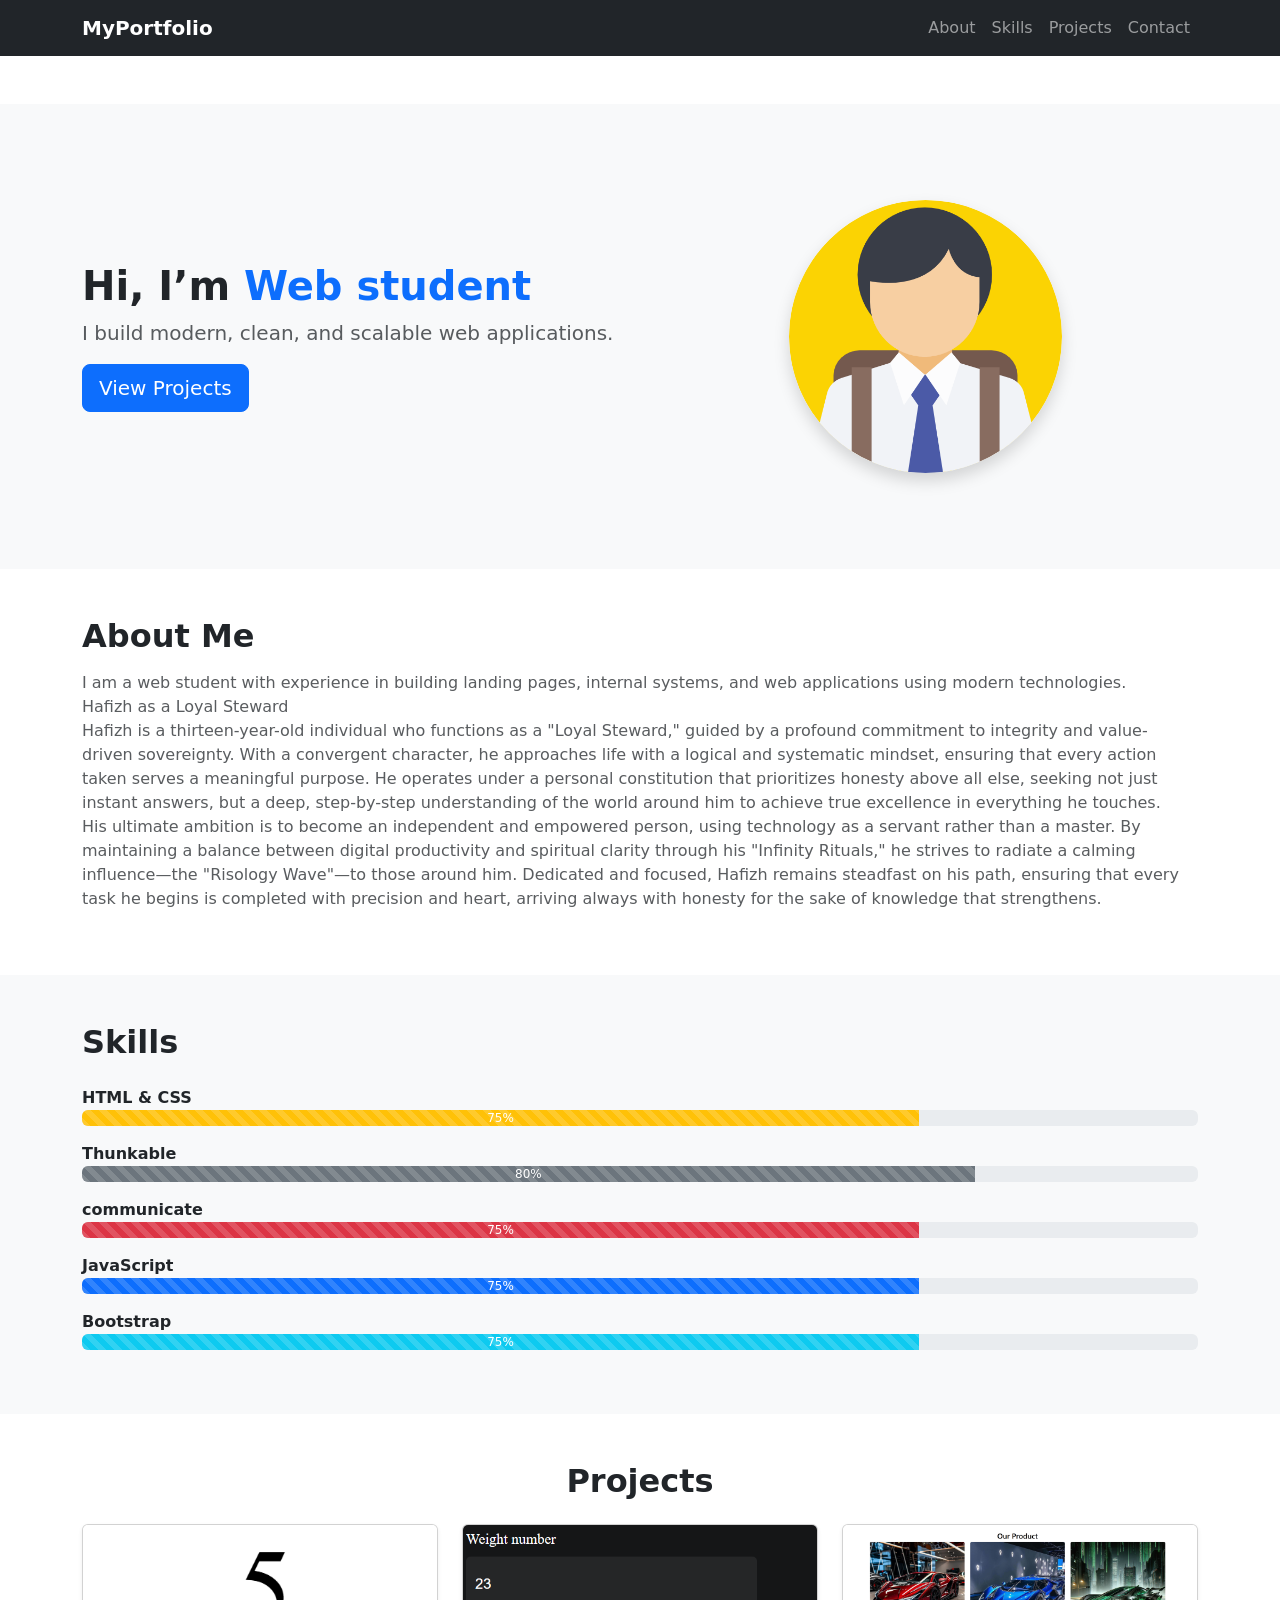
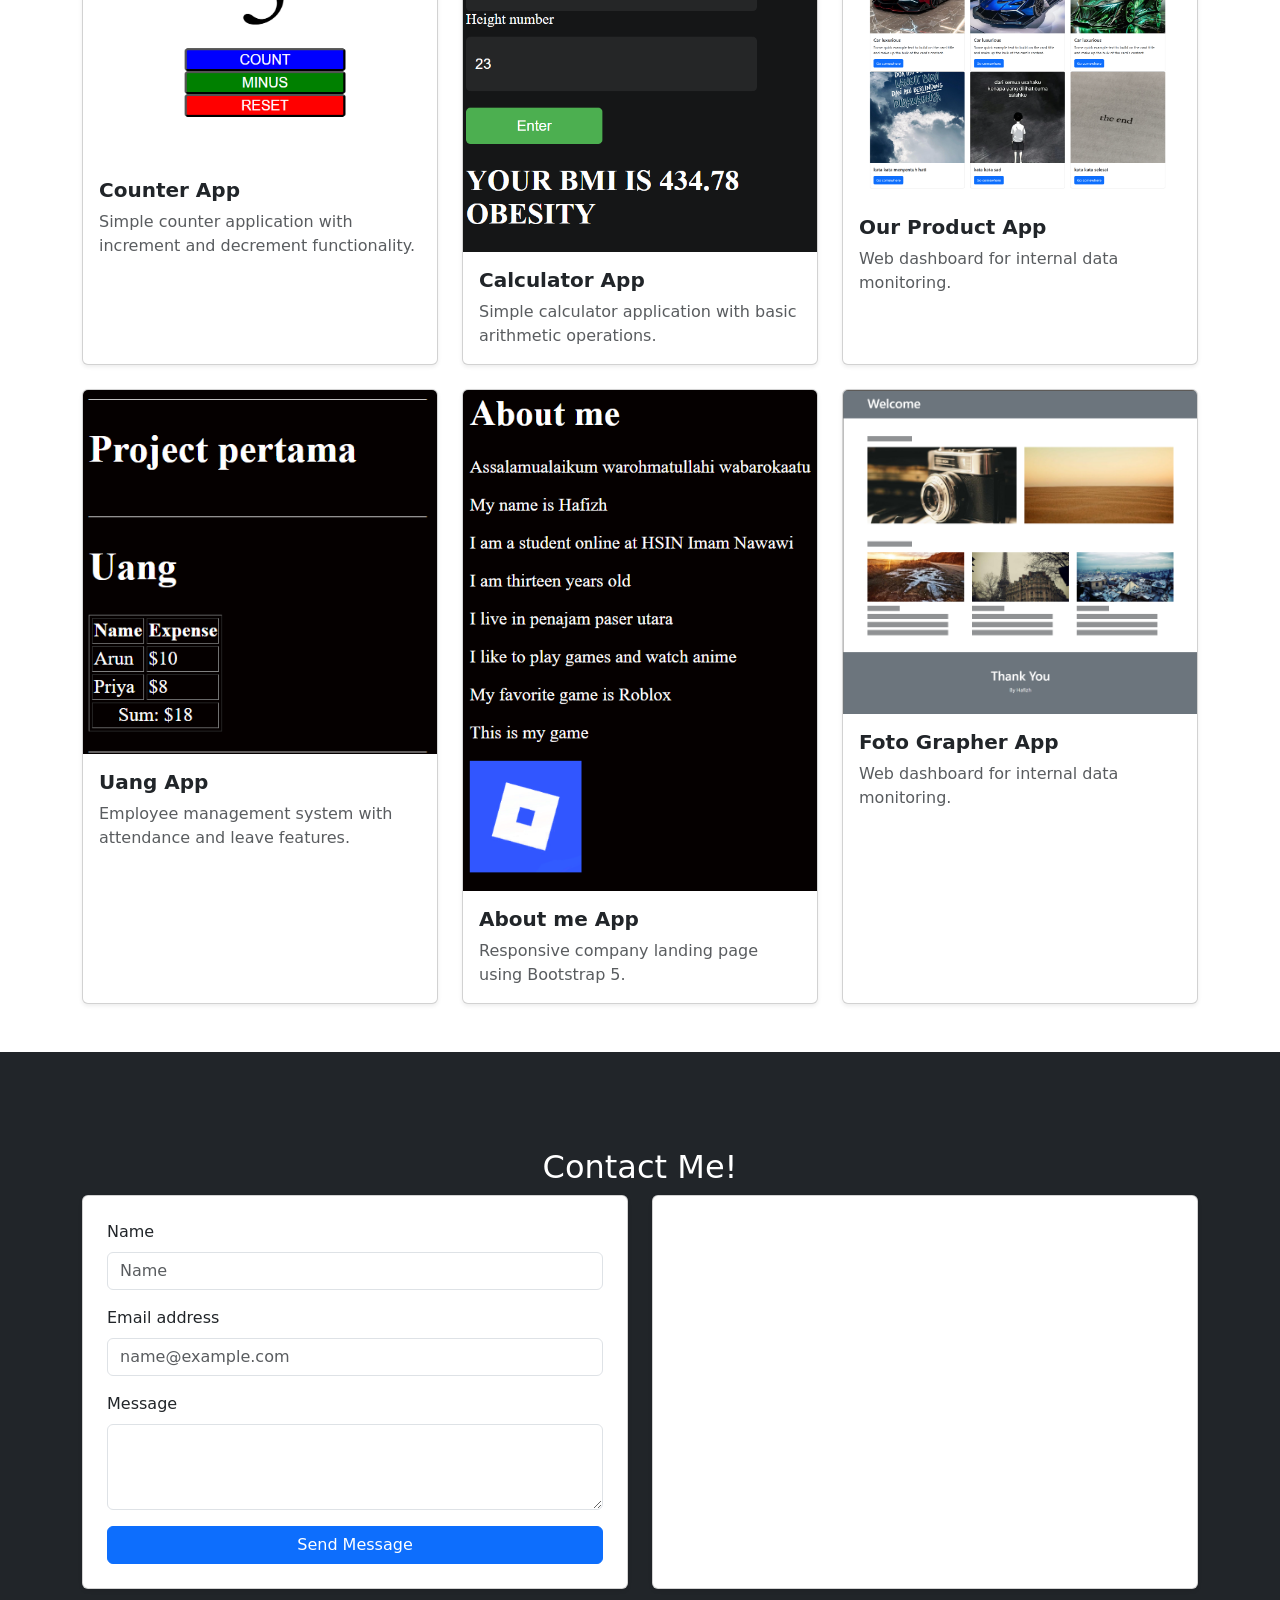
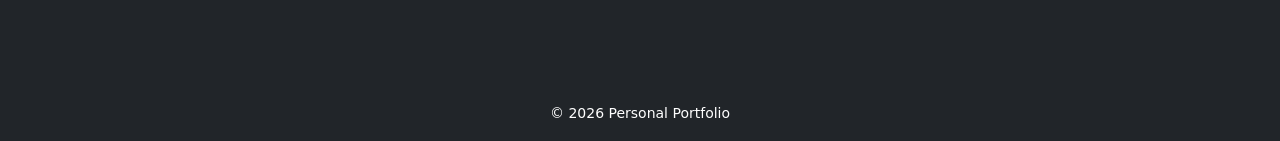
==== resume/index.html @ ed85cccc "Add files via upload" ====
<!doctype html>
<html lang="en">

<head>
    <meta charset="utf-8">
    <meta name="viewport" content="width=device-width, initial-scale=1">
    <title>Bootstrap demo</title>
    <link href="https://cdn.jsdelivr.net/npm/bootstrap@5.3.8/dist/css/bootstrap.min.css" rel="stylesheet"
        integrity="sha384-sRIl4kxILFvY47J16cr9ZwB07vP4J8+LH7qKQnuqkuIAvNWLzeN8tE5YBujZqJLB" crossorigin="anonymous">
</head>

<body>
    <nav class="navbar navbar-expand-lg bg-dark" data-bs-theme="dark">
        <div class="container">
            <a class="navbar-brand fw-bold" href="#">MyPortfolio</a>
            <button class="navbar-toggler" data-bs-toggle="collapse" data-bs-target="#navMenu">
                <span class="navbar-toggler-icon"></span>
            </button>
            <div class="collapse navbar-collapse" id="navMenu">
                <ul class="navbar-nav ms-auto">
                    <li class="nav-item"><a class="nav-link" href="#about">About</a></li>
                    <li class="nav-item"><a class="nav-link" href="#skills">Skills</a></li>
                    <li class="nav-item"><a class="nav-link" href="#projects">Projects</a></li>
                    <li class="nav-item"><a class="nav-link" href="#contact">Contact</a></li>
                </ul>
            </div>
        </div>
    </nav>

    <section class="bg-light py-5 mt-5">
        <div class="container py-5">
            <div class="row align-items-center">
                <div class="col-md-6">
                    <h1 class="fw-bold">Hi, I’m <span class="text-primary">Web student</span></h1>
                    <p class="lead text-muted">
                        I build modern, clean, and scalable web applications.
                    </p>
                    <a href="#projects" class="btn btn-primary btn-lg">View Projects</a>
                </div>
                <div class="col-md-6 text-center">
                    <img src="images/student.png" class="rounded-circle img-fluid shadow w-50" alt="Profile">
                </div>
            </div>
        </div>
    </section>

    <section id="about" class="py-5">
        <div class="container">
            <h2 class="fw-bold mb-3">About Me</h2>
            <p class="text-muted">
                I am a web student with experience in building landing pages,
                internal systems, and web applications using modern technologies.
                <br>
                Hafizh as a Loyal Steward
                <br>
                Hafizh is a thirteen-year-old individual who functions as a "Loyal Steward," guided by a profound
                commitment to integrity and value-driven sovereignty. With a convergent character, he approaches life
                with a logical and systematic mindset, ensuring that every action taken serves a meaningful purpose. He
                operates under a personal constitution that prioritizes honesty above all else, seeking not just instant
                answers, but a deep, step-by-step understanding of the world around him to achieve true excellence in
                everything he touches.
                <br>
                His ultimate ambition is to become an independent and empowered person, using technology as a servant
                rather than a master. By maintaining a balance between digital productivity and spiritual clarity
                through his "Infinity Rituals," he strives to radiate a calming influence—the "Risology Wave"—to those
                around him. Dedicated and focused, Hafizh remains steadfast on his path, ensuring that every task he
                begins is completed with precision and heart, arriving always with honesty for the sake of knowledge
                that strengthens.
            </p>
        </div>
    </section>

    <section id="skills" class="bg-light py-5">
        <div class="container">
            <h2 class="fw-bold mb-4">Skills</h2>

            <div class="mb-3">
                <label class="fw-semibold">HTML & CSS</label>
                <div class="progress" role="progressbar" aria-label="Animated striped example" aria-valuenow="75"
                    aria-valuemin="0" aria-valuemax="100">
                    <div class="progress-bar bg-warning progress-bar-striped progress-bar-animated" style="width: 75%">
                        75%</div>
                </div>
            </div>

            <div class="mb-3">
                <label class="fw-semibold">Thunkable</label>
                <div class="progress" role="progressbar" aria-label="Animated striped example" aria-valuenow="75"
                    aria-valuemin="0" aria-valuemax="100">
                    <div class="progress-bar bg-secondary progress-bar-striped progress-bar-animated"
                        style="width: 80%">80%</div>
                </div>
            </div>

            <div class="mb-3">
                <label class="fw-semibold">communicate</label>
                <div class="progress" role="progressbar" aria-label="Animated striped example" aria-valuenow="75"
                    aria-valuemin="0" aria-valuemax="100">
                    <div class="progress-bar bg-danger progress-bar-striped progress-bar-animated" style="width: 75%">
                        75%</div>
                </div>
            </div>

            <div class="mb-3">
                <label class="fw-semibold">JavaScript</label>
                <div class="progress" role="progressbar" aria-label="Animated striped example" aria-valuenow="75"
                    aria-valuemin="0" aria-valuemax="100">
                    <div class="progress-bar bg-primary progress-bar-striped progress-bar-animated" style="width: 75%">
                        75%</div>
                </div>
            </div>

            <div class="mb-3">
                <label class="fw-semibold">Bootstrap</label>
                <div class="progress" role="progressbar" aria-label="Animated striped example" aria-valuenow="75"
                    aria-valuemin="0" aria-valuemax="100">
                    <div class="progress-bar bg-info progress-bar-striped progress-bar-animated" style="width: 75%">75%
                    </div>
                </div>
            </div>
        </div>
    </section>

    <section id="projects" class="py-5">
        <div class="container">
            <h2 class="fw-bold mb-4 text-center">Projects</h2>

            <div class="row g-4">

                <!-- Project 1 -->
                <div class="col-md-4">
                    <a href="https://example.com" target="_blank" class="text-decoration-none text-dark">
                        <div class="card h-100 shadow-sm">
                            <img src="images/counter.png" class="card-img-top" alt="Project 1">
                            <div class="card-body">
                                <h5 class="card-title fw-bold">Counter App</h5>
                                <p class="card-text text-muted">
                                    Simple counter application with increment and decrement functionality.
                                </p>
                            </div>
                        </div>
                    </a>
                </div>

                <!-- Project 2 -->
                <div class="col-md-4">
                    <a href="https://example.com" target="_blank" class="text-decoration-none text-dark">
                        <div class="card h-100 shadow-sm">
                            <img src="images/calculator.png" class="card-img-top" alt="Project 2">
                            <div class="card-body">
                                <h5 class="card-title fw-bold">Calculator App</h5>
                                <p class="card-text text-muted">
                                    Simple calculator application with basic arithmetic operations.
                                </p>
                            </div>
                        </div>
                    </a>
                </div>

                <!-- Project 3 -->
                <div class="col-md-4">
                    <a href="https://example.com" target="_blank" class="text-decoration-none text-dark">
                        <div class="card h-100 shadow-sm">
                            <img src="images/our product.png" class="card-img-top" alt="Project 3">
                            <div class="card-body">
                                <h5 class="card-title fw-bold">Our Product App</h5>
                                <p class="card-text text-muted">
                                    Web dashboard for internal data monitoring.
                                </p>
                            </div>
                        </div>
                    </a>
                </div>

                <div class="col-md-4">
                    <a href="https://example.com" target="_blank" class="text-decoration-none text-dark">
                        <div class="card h-100 shadow-sm">
                            <img src="images/Uang.png" class="card-img-top" alt="Project 1">
                            <div class="card-body">
                                <h5 class="card-title fw-bold">Uang App</h5>
                                <p class="card-text text-muted">
                                    Employee management system with attendance and leave features.
                                </p>
                            </div>
                        </div>
                    </a>
                </div>

                <div class="col-md-4">
                    <a href="https://example.com" target="_blank" class="text-decoration-none text-dark">
                        <div class="card h-100 shadow-sm">
                            <img src="images/About me.png" class="card-img-top" alt="Project 2">
                            <div class="card-body">
                                <h5 class="card-title fw-bold">About me App</h5>
                                <p class="card-text text-muted">
                                    Responsive company landing page using Bootstrap 5.
                                </p>
                            </div>
                        </div>
                    </a>
                </div>

                <div class="col-md-4">
                    <a href="https://example.com" target="_blank" class="text-decoration-none text-dark">
                        <div class="card h-100 shadow-sm">
                            <img src="images/Foto Grapher.png" class="card-img-top" alt="Project 3">
                            <div class="card-body">
                                <h5 class="card-title fw-bold">Foto Grapher App</h5>
                                <p class="card-text text-muted">
                                    Web dashboard for internal data monitoring.
                                </p>
                            </div>
                        </div>
                    </a>
                </div>

            </div>
        </div>
    </section>

    <section id="contact" class="py-5 bg-dark">
        <div class="container my-5">
            <h2 class="text-center" style="color: #ffffff;">Contact Me!</h2>
            <div class="row g-4">
                <div class="col-md-6">
                    <div class="card shadow-sm h-100">
                        <div class="card-body p-4">
                            <form>
                                <div class="mb-3">
                                    <label for="exampleFormControlInput1" class="form-label">Name</label>
                                    <input type="text" class="form-control" id="exampleFormControlInput1"
                                        placeholder="Name">
                                </div>
                                <div class="mb-3">
                                    <label for="exampleFormControlInput1" class="form-label">Email address</label>
                                    <input type="email" class="form-control" id="exampleFormControlInput1"
                                        placeholder="name@example.com">
                                </div>
                                <div class="mb-3">
                                    <label for="exampleFormControlTextarea1" class="form-label">Message</label>
                                    <textarea class="form-control" id="exampleFormControlTextarea1" rows="3"></textarea>
                                </div>

                                <button type="submit" class="btn btn-primary w-100">
                                    Send Message
                                </button>
                            </form>
                        </div>
                    </div>
                </div>

                <div class="col-md-6">
                    <div class="card shadow-sm h-100">
                        <div class="card-body p-4">
                            <iframe
                                src="https://www.google.com/maps/embed?pb=!1m16!1m12!1m3!1d3157.774408567407!2d116.73860915234006!3d-1.3149186394480643!2m3!1f0!2f0!3f0!3m2!1i1024!2i768!4f13.1!2m1!1sPerum%20Korpri!5e1!3m2!1sid!2sid!4v1770370239295!5m2!1sid!2sid"
                                width="100%" height="100%" style="border:0;" allowfullscreen="" loading="lazy"
                                referrerpolicy="no-referrer-when-downgrade"></iframe>
                        </div>
                    </div>
                </div>
            </div>
        </div>

    </section>

    <footer class="bg-dark text-white text-center py-3">
        <small>&copy; 2026 Personal Portfolio</small>
    </footer>

    <script src="https://cdn.jsdelivr.net/npm/bootstrap@5.3.8/dist/js/bootstrap.bundle.min.js"
        integrity="sha384-FKyoEForCGlyvwx9Hj09JcYn3nv7wiPVlz7YYwJrWVcXK/BmnVDxM+D2scQbITxI"
        crossorigin="anonymous"></script>
</body>

</html>
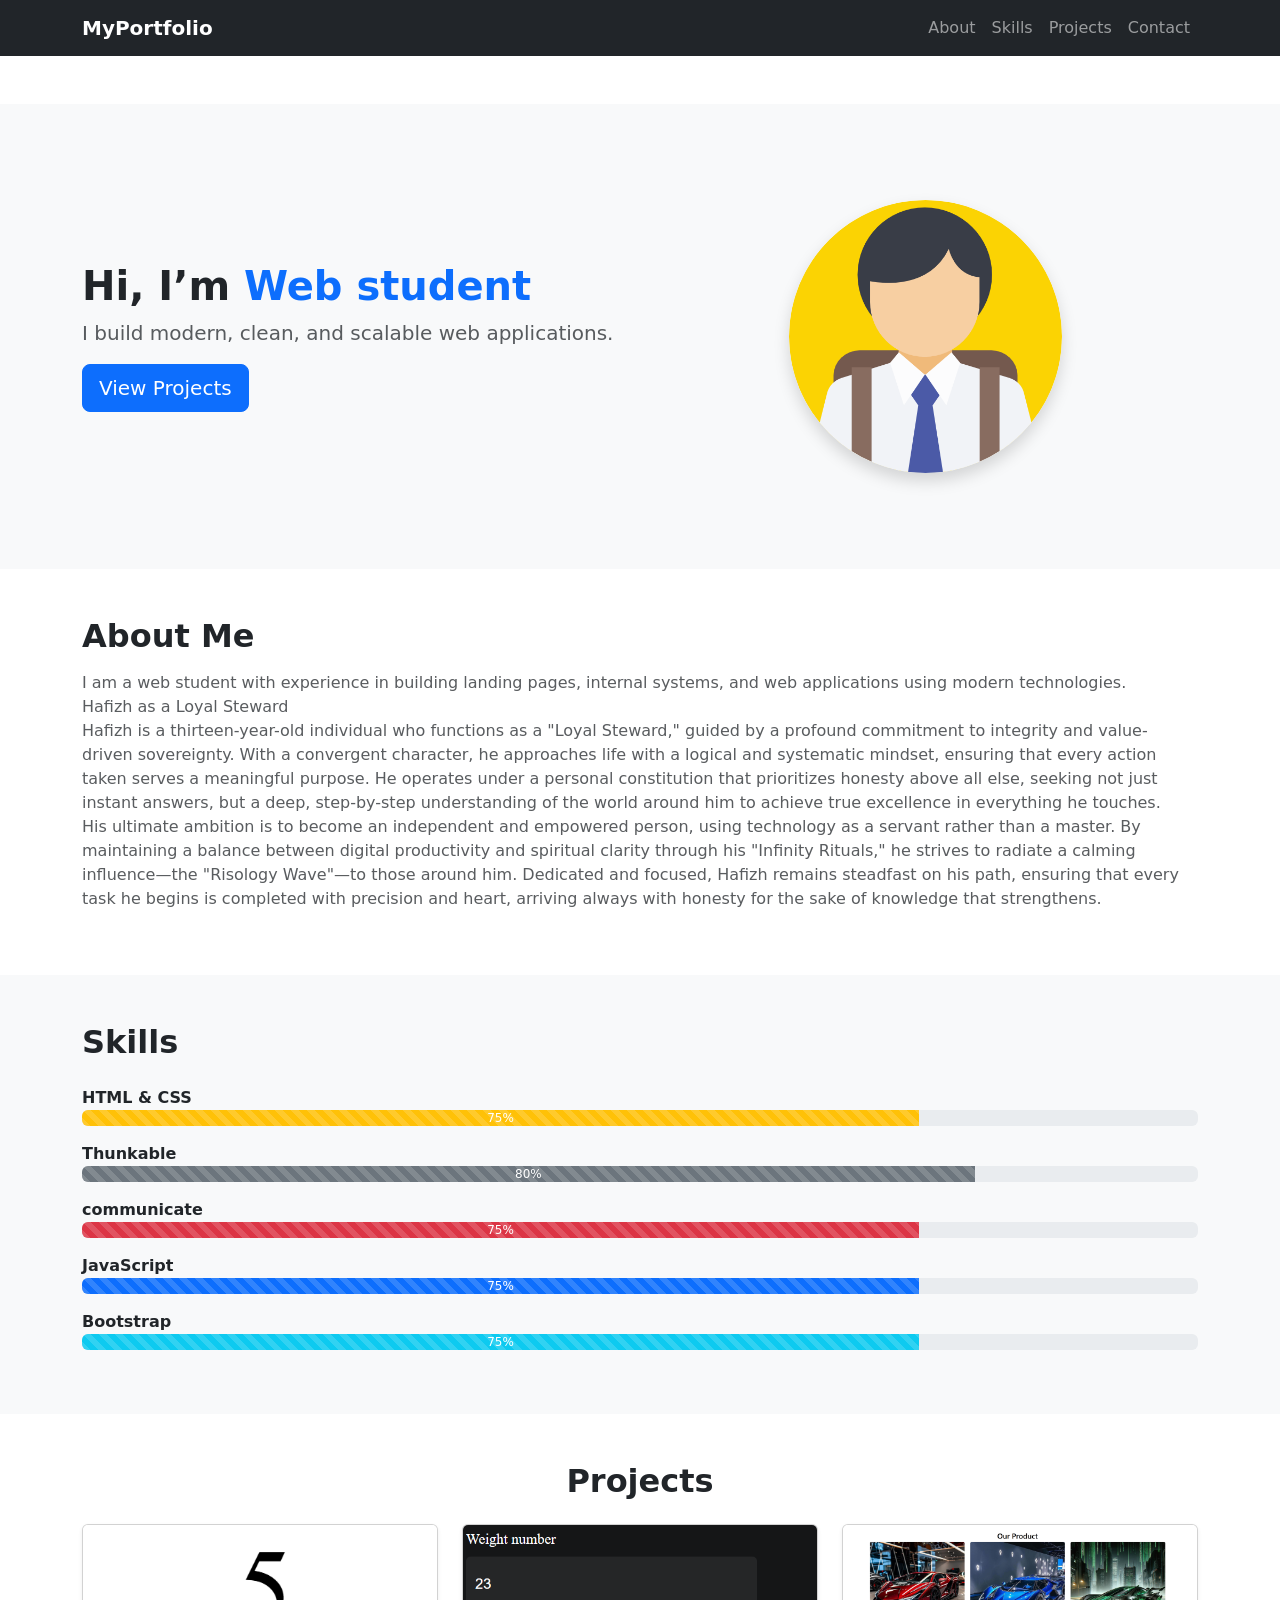
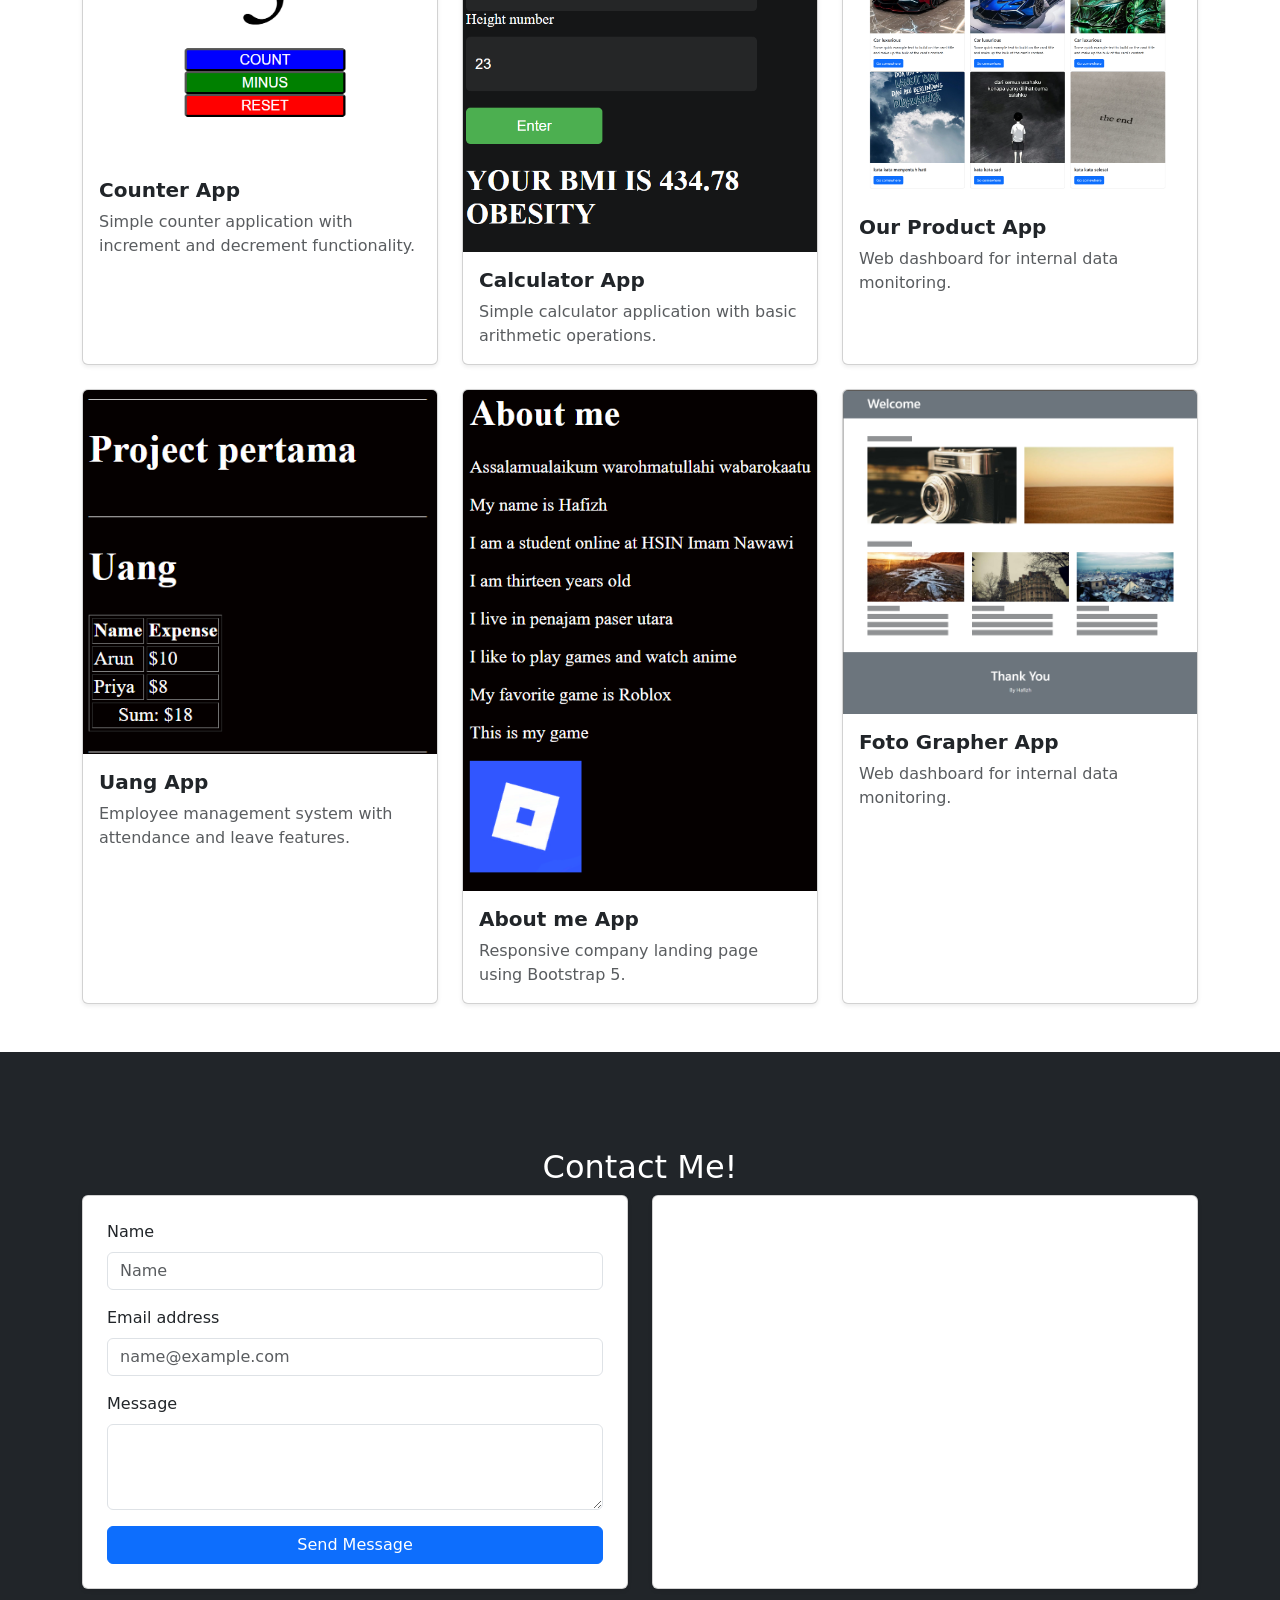
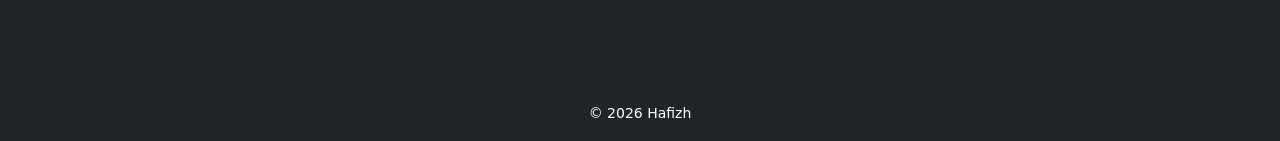
==== commit 20273657: "Change title from 'Bootstrap demo' to 'Resume'" ====
--- a/resume/index.html
+++ b/resume/index.html
@@ -4,7 +4,7 @@
 <head>
     <meta charset="utf-8">
     <meta name="viewport" content="width=device-width, initial-scale=1">
-    <title>Bootstrap demo</title>
+    <title>Resume</title>
     <link href="https://cdn.jsdelivr.net/npm/bootstrap@5.3.8/dist/css/bootstrap.min.css" rel="stylesheet"
         integrity="sha384-sRIl4kxILFvY47J16cr9ZwB07vP4J8+LH7qKQnuqkuIAvNWLzeN8tE5YBujZqJLB" crossorigin="anonymous">
 </head>
@@ -265,7 +265,7 @@
     </section>
 
     <footer class="bg-dark text-white text-center py-3">
-        <small>&copy; 2026 Personal Portfolio</small>
+        <small>&copy; 2026 Hafizh</small>
     </footer>
 
     <script src="https://cdn.jsdelivr.net/npm/bootstrap@5.3.8/dist/js/bootstrap.bundle.min.js"
@@ -273,4 +273,5 @@
         crossorigin="anonymous"></script>
 </body>
 
-</html>+
+</html>
